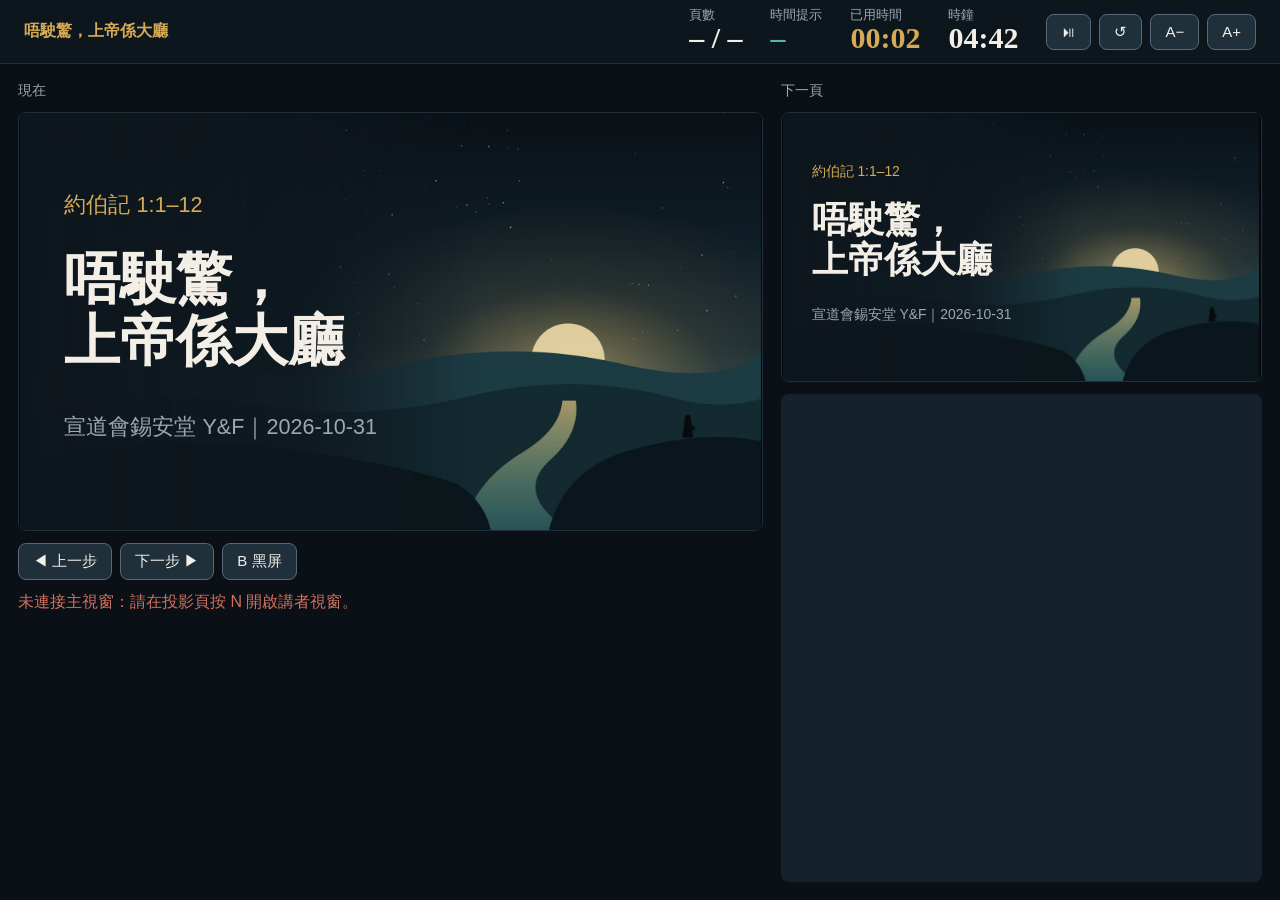
==== presenter.html @ 27a89aaa "Publish static sermon site for GitHub Pages. Add the sermon deck (index, presenter, assets, and .noj" ====
<!doctype html>
<html lang="zh-HK">
<head>
<meta charset="utf-8">
<meta name="viewport" content="width=device-width,initial-scale=1">
<meta name="robots" content="noindex">
<title>講者視窗 · 唔駛驚，上帝係大廳</title>
<style>
:root{--navy:#0E161D;--card:#16222B;--circle:#1F303B;--gold:#D4AA55;--text:#F3EFE7;--grey:#9AA8B2;--dim:#56687A;--teal:#5DB3AB;--red:#D0705E;
  --font-cjk:"Microsoft JhengHei","微軟正黑體","PingFang TC","Noto Sans TC","Noto Sans CJK TC","Source Han Sans TC",sans-serif;--font-num:Cambria,Georgia,"Caladea","Times New Roman","Microsoft JhengHei","微軟正黑體","PingFang TC","Noto Sans TC","Noto Sans CJK TC","Source Han Sans TC",sans-serif;--nsz:28px}
*{box-sizing:border-box;margin:0;padding:0}
html,body{height:100%;background:#0a1015;color:var(--text);font-family:var(--font-cjk)}
body{display:grid;grid-template-rows:64px 1fr;height:100vh;overflow:hidden}
header{display:flex;align-items:center;gap:28px;padding:0 24px;background:var(--navy);border-bottom:1px solid var(--circle)}
header .t{font-weight:700;color:var(--gold);white-space:nowrap;overflow:hidden;text-overflow:ellipsis;flex:1}
.big{font-family:var(--font-num);font-size:30px;font-weight:700}
.timer{color:var(--gold)} .timer.over{color:var(--red)}
.lbl{font-size:13px;color:var(--grey);display:block;line-height:1}
button{background:var(--circle);color:var(--text);border:1px solid var(--dim);border-radius:8px;padding:8px 14px;font:inherit;font-size:15px;cursor:pointer}
button:hover{border-color:var(--gold)}
main{display:grid;grid-template-columns:minmax(0,1.55fr) minmax(0,1fr);gap:18px;padding:18px;min-height:0}
.col{display:flex;flex-direction:column;gap:12px;min-height:0}
.frame{position:relative;width:100%;aspect-ratio:16/9;background:var(--navy);border:1px solid var(--circle);border-radius:8px;overflow:hidden}
.frame iframe{position:absolute;inset:0;width:100%;height:100%;border:0;pointer-events:none}
.cap{font-size:14px;color:var(--grey)} .cap b{color:var(--gold);font-family:var(--font-num)}
.notes{flex:1;min-height:0;overflow:auto;background:var(--card);border-radius:8px;padding:20px 24px;font-size:var(--nsz);line-height:1.55;white-space:pre-wrap}
.notes .meta{color:var(--gold);font-size:.7em;margin-bottom:.6em}
.notes .nx{color:var(--grey);font-size:.7em;margin-top:.8em}
.warn{color:var(--red);font-size:16px}
.ctrl{display:flex;gap:8px;flex-wrap:wrap}
</style>
</head>
<body>
<header>
  <div class="t">唔駛驚，上帝係大廳</div>
  <div><span class="lbl">頁數</span><span class="big" id="pos">– / –</span></div>
  <div><span class="lbl">時間提示</span><span class="big" id="cue" style="color:var(--teal)">–</span></div>
  <div><span class="lbl">已用時間</span><span class="big timer" id="timer">00:00</span></div>
  <div><span class="lbl">時鐘</span><span class="big" id="clock">--:--</span></div>
  <div class="ctrl">
    <button id="pause">⏯</button><button id="reset">↺</button>
    <button id="smaller">A−</button><button id="bigger">A+</button>
  </div>
</header>
<main>
  <div class="col">
    <div class="cap">現在</div>
    <div class="frame"><iframe id="fcur" src="index.html?preview" title="current" tabindex="-1"></iframe></div>
    <div class="ctrl"><button id="prev">◀ 上一步</button><button id="next">下一步 ▶</button><button id="blk">B 黑屏</button></div>
    <div class="cap" id="link"></div>
  </div>
  <div class="col">
    <div class="cap" id="nextcap">下一頁</div>
    <div class="frame"><iframe id="fnext" src="index.html?preview" title="next" tabindex="-1"></iframe></div>
    <div class="notes" id="notes"></div>
  </div>
</main>
<script src="notes.js" onerror="window.SERMON_NOTES=null"></script>
<script>
(function(){
  var NOTES = window.SERMON_NOTES, opener = window.opener, st = null;
  var $ = function(id){return document.getElementById(id)};
  var t0 = Date.now(), paused = 0, pauseAt = null;
  function send(m){ try{ if(opener && !opener.closed) opener.postMessage(m,"*"); else $("link").innerHTML='<span class="warn">未連接主視窗：請在投影頁按 N 開啟講者視窗。</span>'; }catch(e){} }
  function cmd(c,extra){ var m={type:"sermon-cmd",cmd:c}; for(var x in extra) m[x]=extra[x]; send(m); }
  function pv(f,i,k){ try{ f.contentWindow.postMessage({type:"sermon-preview",i:i,k:k},"*"); }catch(e){} }
  function render(){
    if(!st) return;
    $("pos").textContent = (st.i+1)+" / "+st.n + (st.steps[st.i] ? "  ·  "+st.k+"/"+st.steps[st.i] : "");
    pv($("fcur"), st.i, st.k);
    var more = st.k < st.steps[st.i];
    if (more) { pv($("fnext"), st.i, st.k+1); $("nextcap").textContent = "下一步（同一頁）"; }
    else if (st.i+1 < st.n) { pv($("fnext"), st.i+1, "max"); $("nextcap").textContent = "下一頁"; }
    else { pv($("fnext"), st.i, "max"); $("nextcap").textContent = "已是最後一頁"; }
    var n = NOTES && NOTES[st.i];
    var box = $("notes");
    if (!NOTES) { box.innerHTML = '<span class="warn">公開版：沒有講稿（用 build_web.py 不加 --public 重新生成，才會有 notes.js）。</span>'; $("cue").textContent="–"; return; }
    box.innerHTML = "";
    var meta = document.createElement("div"); meta.className="meta"; meta.textContent = n && n.pos || ""; box.appendChild(meta);
    var body = document.createElement("div"); body.textContent = n && n.notes || ""; box.appendChild(body);
    if (n && n.next){ var nx=document.createElement("div"); nx.className="nx"; nx.textContent=n.next; box.appendChild(nx); }
    $("cue").textContent = n && n.time || "–";
    box.scrollTop = 0;
  }
  window.addEventListener("message", function(e){ var m=e.data||{}; if(m.type==="sermon-state"){ st=m; render(); } });
  function pad(x){return (x<10?"0":"")+x}
  setInterval(function(){
    var ms = (pauseAt||Date.now()) - t0 - paused, s = Math.floor(ms/1000);
    $("timer").textContent = pad(Math.floor(s/60))+":"+pad(s%60);
    var d = new Date(); $("clock").textContent = pad(d.getHours())+":"+pad(d.getMinutes());
    var n = NOTES && st && NOTES[st.i];
    if (n && n.time) { var p=n.time.split(":"); var cue=(+p[0])*60+(+p[1]||0); $("timer").classList.toggle("over", s > cue + 120); }
  }, 250);
  $("pause").onclick=function(){ if(pauseAt){ paused += Date.now()-pauseAt; pauseAt=null; } else pauseAt=Date.now(); };
  $("reset").onclick=function(){ t0=Date.now(); paused=0; pauseAt=pauseAt?Date.now():null; };
  var nsz=28; $("bigger").onclick=function(){nsz+=3;document.documentElement.style.setProperty("--nsz",nsz+"px")};
  $("smaller").onclick=function(){nsz=Math.max(14,nsz-3);document.documentElement.style.setProperty("--nsz",nsz+"px")};
  $("prev").onclick=function(){cmd("prev")}; $("next").onclick=function(){cmd("next")}; $("blk").onclick=function(){cmd("black")};
  document.addEventListener("keydown", function(e){
    if (e.ctrlKey||e.metaKey||e.altKey) return;
    switch(e.key){
      case "ArrowRight": case "ArrowDown": case "PageDown": case " ": case "Enter": cmd(e.shiftKey&&e.key===" "?"prev":"next"); break;
      case "ArrowLeft": case "ArrowUp": case "PageUp": case "Backspace": cmd("prev"); break;
      case "b": case "B": case ".": cmd("black"); break;
      case "Home": cmd("go",{i:0,k:0}); break;
      default: return;
    }
    e.preventDefault();
  });
  var hello=function(){ send({type:"sermon-hello"}); };
  $("fcur").addEventListener("load", hello); $("fnext").addEventListener("load", function(){ if(st) render(); });
  hello();
  if (!opener) $("link").innerHTML='<span class="warn">未連接主視窗：請在投影頁按 N 開啟講者視窗。</span>';
})();
</script>
</body>
</html>
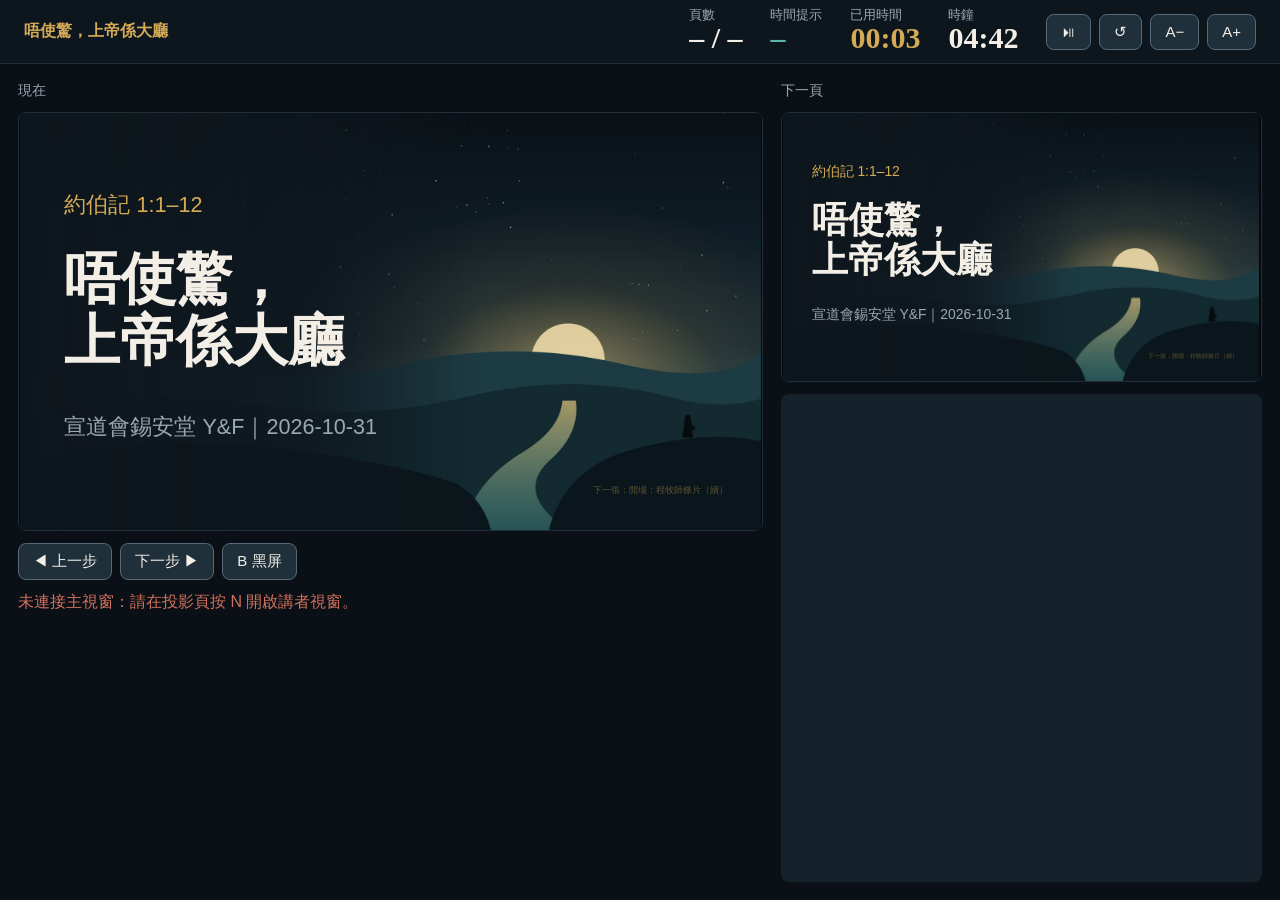
==== commit 232ae47d: "Replace the public site with the final approved sermon deck. Copy the approved index.html, presenter" ====
--- a/presenter.html
+++ b/presenter.html
@@ -4,7 +4,7 @@
 <meta charset="utf-8">
 <meta name="viewport" content="width=device-width,initial-scale=1">
 <meta name="robots" content="noindex">
-<title>講者視窗 · 唔駛驚，上帝係大廳</title>
+<title>講者視窗 · 唔使驚，上帝係大廳</title>
 <style>
 :root{--navy:#0E161D;--card:#16222B;--circle:#1F303B;--gold:#D4AA55;--text:#F3EFE7;--grey:#9AA8B2;--dim:#56687A;--teal:#5DB3AB;--red:#D0705E;
   --font-cjk:"Microsoft JhengHei","微軟正黑體","PingFang TC","Noto Sans TC","Noto Sans CJK TC","Source Han Sans TC",sans-serif;--font-num:Cambria,Georgia,"Caladea","Times New Roman","Microsoft JhengHei","微軟正黑體","PingFang TC","Noto Sans TC","Noto Sans CJK TC","Source Han Sans TC",sans-serif;--nsz:28px}
@@ -32,7 +32,7 @@
 </head>
 <body>
 <header>
-  <div class="t">唔駛驚，上帝係大廳</div>
+  <div class="t">唔使驚，上帝係大廳</div>
   <div><span class="lbl">頁數</span><span class="big" id="pos">– / –</span></div>
   <div><span class="lbl">時間提示</span><span class="big" id="cue" style="color:var(--teal)">–</span></div>
   <div><span class="lbl">已用時間</span><span class="big timer" id="timer">00:00</span></div>
